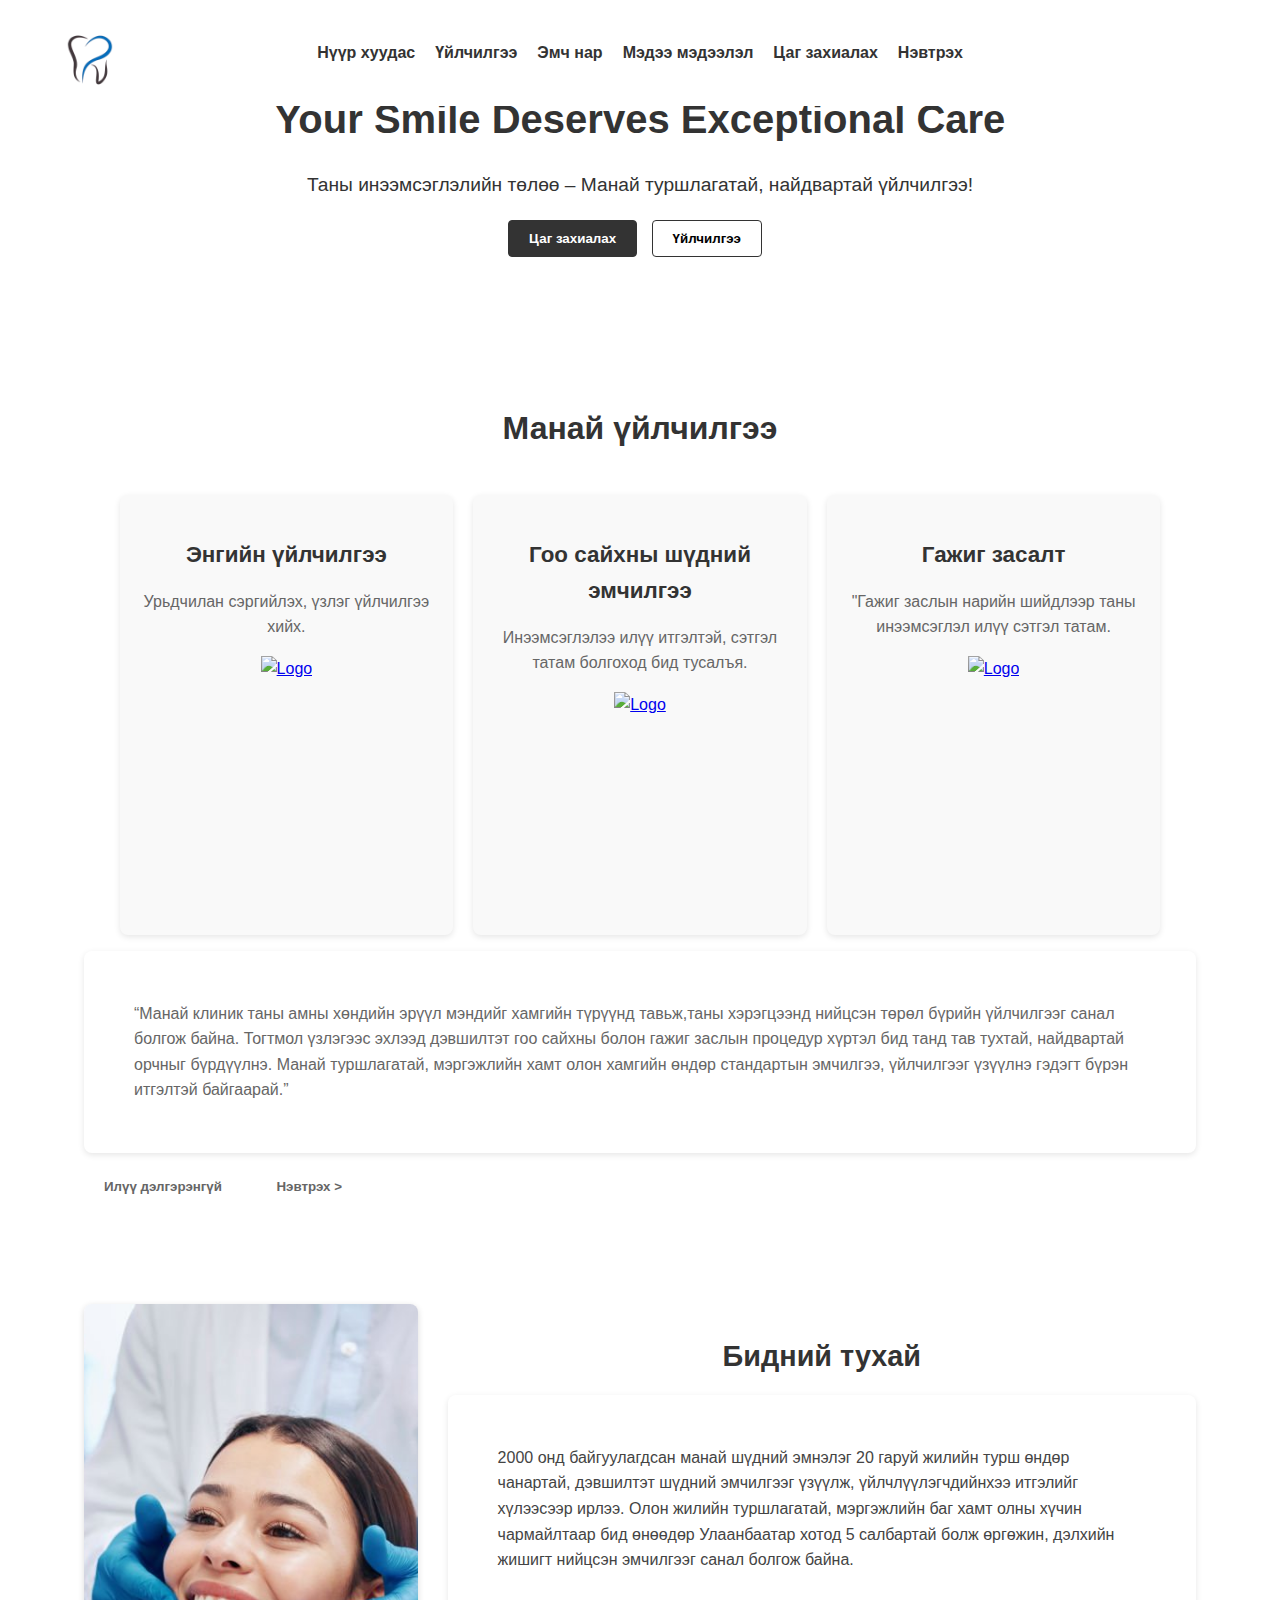
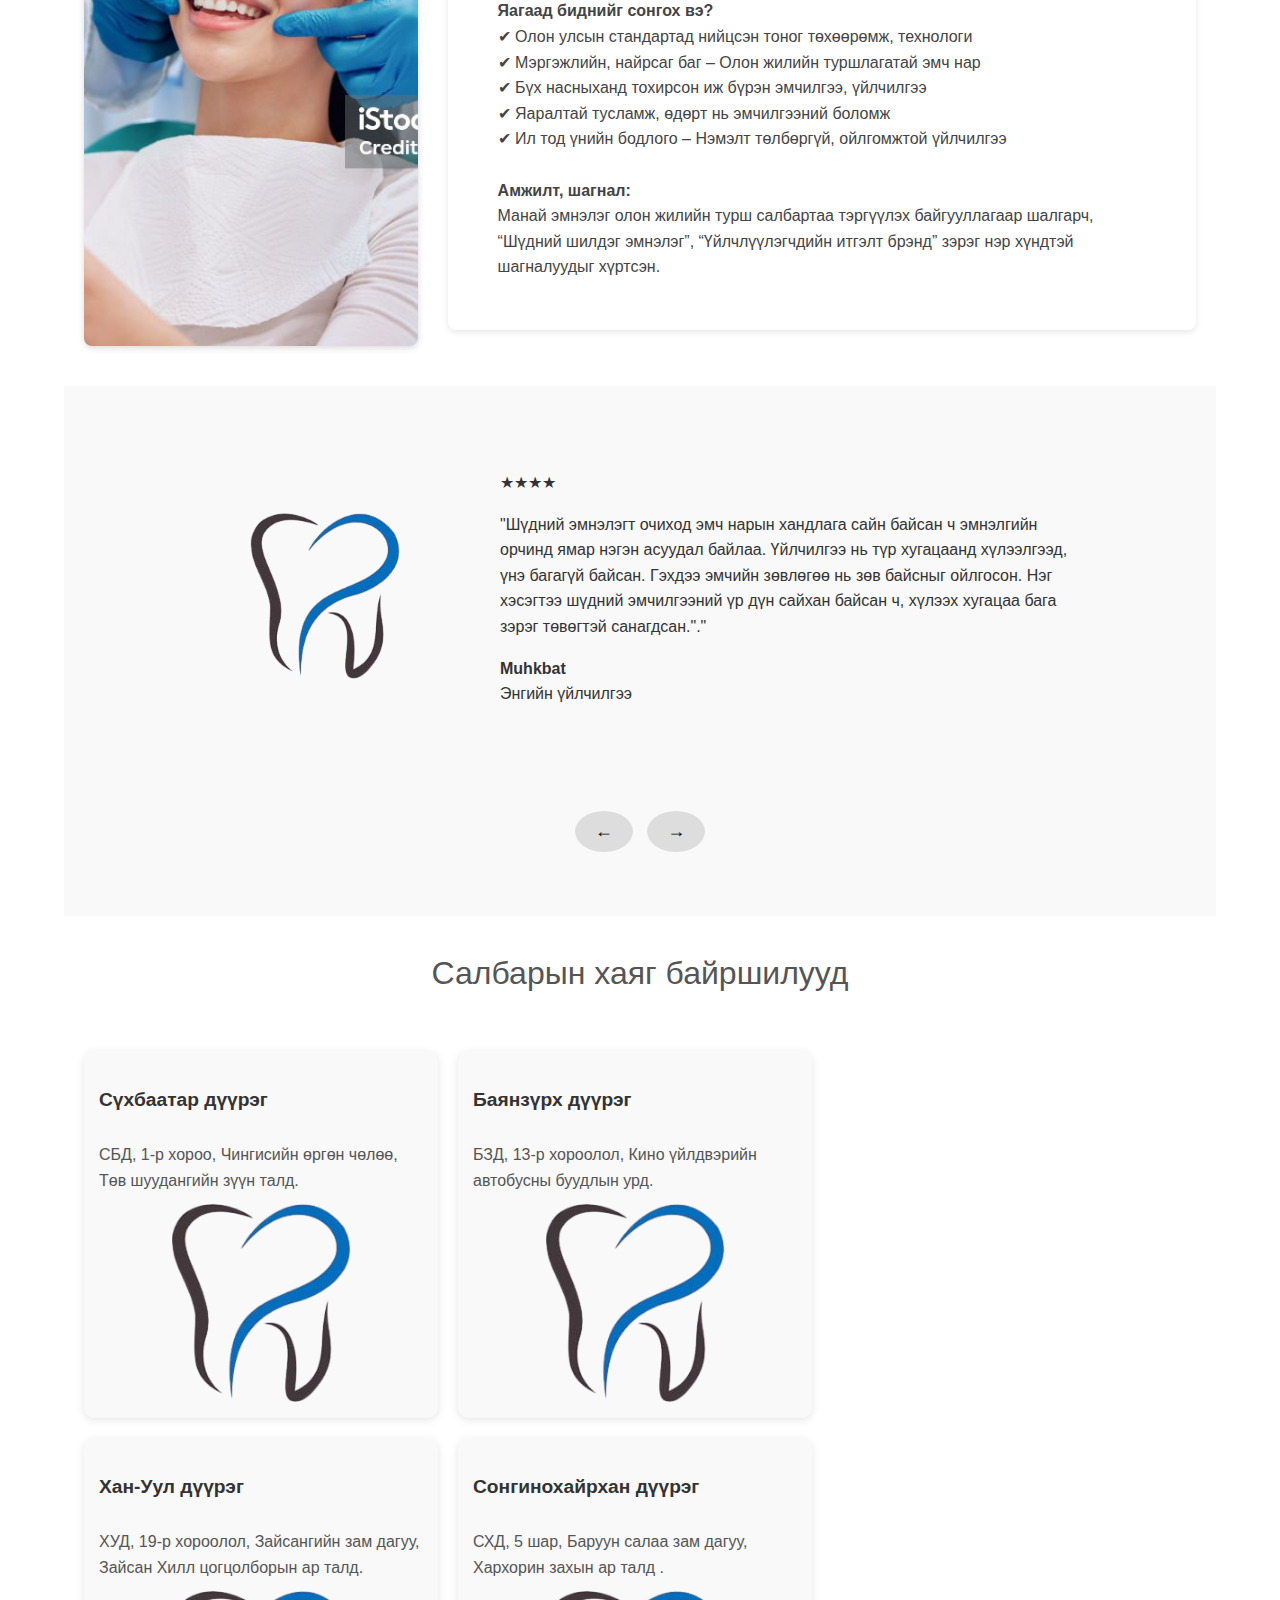
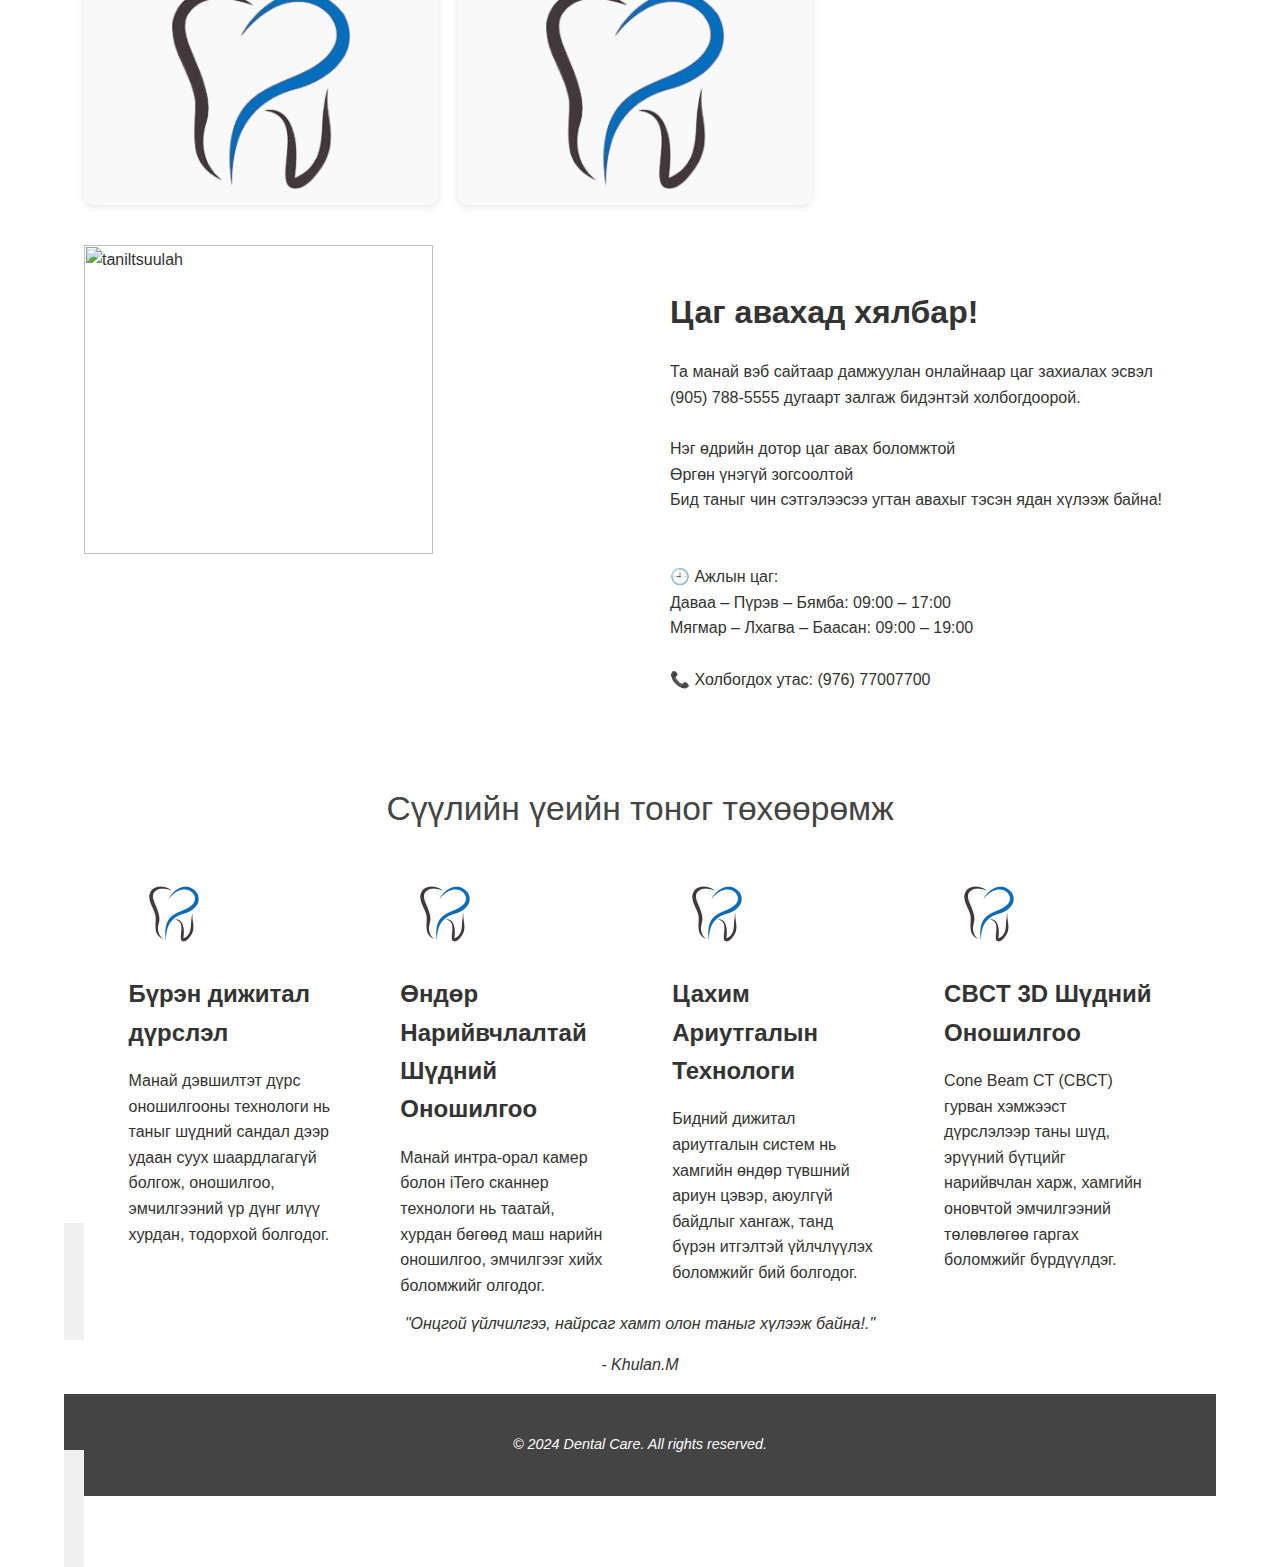
==== home.html @ 423ccee4 "khunaa files" ====
<head>
    <meta charset="UTF-8" />
    <meta name="viewport" content="width=device-width, initial-scale=1.0" />
    <title>Dental Care</title>
    <link rel="stylesheet" href="home.css" />
  </head>
  <body>
    <div class="box">
    <header class="navbar">
      <div class="container">
        <a href="#" class="logo"><img src="logo.png" alt="Logo" /></a>
        <nav class="menu">
          <a href="#">Нүүр хуудас</a>
          <a href="#">Үйлчилгээ</a>
          <a href="#">Эмч нар</a>
          <a href="#">Мэдээ мэдээлэл</a>
          <a href="#">Цаг захиалах</a>
          <a href="#">Нэвтрэх</a>
        </nav>
      </div>
    </header>

    <section class="hero">
      <div class="container">
        <h1>Your Smile Deserves Exceptional Care</h1>
        <p>Таны инээмсэглэлийн төлөө – Манай туршлагатай, найдвартай үйлчилгээ!</p>
        <button class="btn primary">Цаг захиалах</button>
        <button class="btn">Үйлчилгээ</button>
      </div>
    </section>

    <section class="services">
      <div class="container">
        <h2>Манай үйлчилгээ</h2>
        <div class="grid">
          <div class="card">
            <h3>Энгийн үйлчилгээ</h3>
            <p>Урьдчилан сэргийлэх, үзлэг үйлчилгээ хийх.</p>
            <a href="#" class="photo1"><img src="" alt="Logo" /></a>

          </div>
          <div class="card">
            <h3>Гоо сайхны шүдний эмчилгээ</h3>
            <p>Инээмсэглэлээ илүү итгэлтэй, сэтгэл татам болгоход бид тусалъя.</p>
            <a href="#" class="photo1"><img src="" alt="Logo" /></a>

          </div>
          <div class="card">
            <h3>Гажиг засалт</h3>
            <p>"Гажиг заслын нарийн шийдлээр таны инээмсэглэл илүү сэтгэл татам.</p>
            <a href="#" class="photo1"><img src="" alt="Logo" /></a>

          </div>
       
        </div>
        <div class="cardIntro">
            <p>
                “Манай клиник таны амны хөндийн эрүүл мэндийг хамгийн түрүүнд тавьж,таны хэрэгцээнд нийцсэн төрөл бүрийн үйлчилгээг санал болгож байна.
                  Тогтмол үзлэгээс эхлээд дэвшилтэт гоо сайхны болон гажиг заслын процедур хүртэл бид танд тав тухтай, найдвартай орчныг бүрдүүлнэ.
                   Манай туршлагатай, мэргэжлийн хамт олон хамгийн өндөр стандартын эмчилгээ, үйлчилгээг үзүүлнэ гэдэгт бүрэн итгэлтэй байгаарай.”
            </p>
           
        </div>
        <button class="ctn primary">Илүү дэлгэрэнгүй</button>
        <button class="ctn">Нэвтрэх > </button>
      </div>
    </section>


 <section class="intro">
    <div class="intro-photo">
      <img src="khun.jpg" alt="Эмнэлгийн зураг" />
    </div>
  
    <div class="welcome-text">
      <h3>Бидний тухай</h3>
      <p>
        2000 онд байгуулагдсан манай шүдний эмнэлэг 20 гаруй жилийн турш өндөр чанартай, дэвшилтэт шүдний эмчилгээг үзүүлж,
        үйлчлүүлэгчдийнхээ итгэлийг хүлээсээр ирлээ. Олон жилийн туршлагатай, мэргэжлийн баг хамт олны хүчин чармайлтаар бид
        өнөөдөр  Улаанбаатар хотод 5 салбартай болж өргөжин, дэлхийн жишигт нийцсэн эмчилгээг санал болгож байна.
        <br /><br />
        <strong>Яагаад биднийг сонгох вэ?</strong><br />
        ✔ Олон улсын стандартад нийцсэн тоног төхөөрөмж, технологи<br />
        ✔ Мэргэжлийн, найрсаг баг – Олон жилийн туршлагатай эмч нар<br />
        ✔ Бүх насныханд тохирсон иж бүрэн эмчилгээ, үйлчилгээ<br />
        ✔ Яаралтай тусламж, өдөрт нь эмчилгээний боломж<br />
        ✔ Ил тод үнийн бодлого – Нэмэлт төлбөргүй, ойлгомжтой үйлчилгээ
        <br /><br />
        <strong>Амжилт, шагнал:</strong><br />
        Манай эмнэлэг олон жилийн турш салбартаа тэргүүлэх байгууллагаар шалгарч,
        “Шүдний шилдэг эмнэлэг”, “Үйлчлүүлэгчдийн итгэлт брэнд” зэрэг нэр хүндтэй шагналуудыг хүртсэн.
      </p>
    </div>
  </section>

  <section class="userComment">

    <div class="comment-slide">
      <div class="comment-image">
        <img src="logo.png" alt="Patient Photo">
      </div>
      <div class="user-content">
        <div class="stars">★★★★</div>
        <p class="quote">
           "Шүдний эмнэлэгт очиход эмч нарын хандлага сайн байсан ч эмнэлгийн орчинд 
          ямар нэгэн асуудал байлаа. Үйлчилгээ нь түр хугацаанд хүлээлгээд, үнэ багагүй байсан. Гэхдээ эмчийн зөвлөгөө нь зөв байсныг ойлгосон. Нэг хэсэгтээ шүдний эмчилгээний үр дүн сайхан байсан ч, хүлээх хугацаа бага зэрэг төвөгтэй санагдсан."."
        </p>
        <p class="author"><strong>Muhkbat</strong><br>Энгийн үйлчилгээ</p>

      </div>
    </div>
  
    <div class="userComment-buttons">
      <button onclick="prevSlide()">←</button>
      <button onclick="nextSlide()">→</button>
    </div>
  </section>

  <!-- gazriin zurag oruulah heseg -->

  <p class="map-intro">Салбарын хаяг байршилууд</p>
  <section class="locations">
    <div class="locationPhotos">
      <div class="lo1">
        <h3> Сүхбаатар дүүрэг </h3>
        <p>СБД, 1-р хороо, Чингисийн өргөн чөлөө, Төв шуудангийн зүүн талд.</p>
        <a href="#"><img src="logo.png" alt="Logo"></a>
      </div>
      <div class="lo1">
        <h3> Баянзүрх дүүрэг</h3>
        <p> БЗД, 13-р хороолол, Кино үйлдвэрийн автобусны буудлын урд.</p>
        <a href="#"><img src="logo.png" alt="Logo"></a>
      </div>
      <div class="lo1">
        <h3>Хан-Уул дүүрэг</h3>
        <p>ХУД, 19-р хороолол, Зайсангийн зам дагуу, Зайсан Хилл цогцолборын ар талд.</p>
        <a href="#"><img src="logo.png" alt="Logo"></a>
      </div>
      <div class="lo1">
        <h3>Сонгинохайрхан дүүрэг</h3>
        <p>СХД, 5 шар, Баруун салаа зам дагуу, Хархорин захын ар талд
          .</p>
        <a href="#"><img src="logo.png" alt="Logo"></a>
      </div>
    </div>

    <div class="map">
      <iframe
        src="https://www.google.com/maps/embed?pb=!1m18!1m12!1m3!1d2924.179689993619!2d106.88904917625906!3d47.91231917107295!2m3!1f0!2f0!3f0!3m2!1i1024!2i768!4f13.1!3m3!1m2!1s0x38aa1b4b28d0c2e1%3A0x2b7ad7bd2439a4f5!2zMTAtcnJlbiBjaG9yb29sb2wsIPCfjeCfk-CfjOCfl-CfjeCfmCDQkdC10LvRgtGA0LDQuw!5e0!3m2!1sen!2smn!4v1710224345667!5m2!1sen!2smn"
        allowfullscreen="" loading="lazy" referrerpolicy="no-referrer-when-downgrade">
      </iframe>
    </div>
  </section>

  <!-- tsagiin huvaari oruulah hesg -->
   <section class="contact">
    <div class="contactInfo">
      <div class="photo_clinic">
      <img src="Image from Figma (1).png" alt="taniltsuulah"/>
      
    </div>
    <div class="intro-clinic">
       <h1>Цаг авахад хялбар!</h1>
       <p>Та манай вэб сайтаар дамжуулан онлайнаар цаг захиалах эсвэл
        <br> (905) 788-5555 дугаарт залгаж бидэнтэй холбогдоорой.
        <br>
        <br>
         Нэг өдрийн дотор цаг авах боломжтой<br>
         Өргөн үнэгүй зогсоолтой
         <br>
        Бид таныг чин сэтгэлээсээ угтан авахыг тэсэн ядан хүлээж байна!
        <br>
        <br>
        <br>
        🕘 Ажлын цаг:
        <br>
        Даваа – Пүрэв – Бямба: 09:00 – 17:00<br>
        Мягмар – Лхагва – Баасан: 09:00 – 19:00<br>
        <br>
        📞 Холбогдох утас: (976) 77007700<br>
        
        </p>
    </div>
    </div>
   </section>
  

  <!-- suuliin uyiin devshiltet tehnologi -->
   <section>
    <p class="techno-header">Cүүлийн үеийн тоног төхөөрөмж</p>

     <div class="tehnologi">
      <div class="techno-intro">
        <img src="logo.png" alt="logo"/>
        <h1>Бүрэн дижитал дүрслэл</h1>
        <p>Манай дэвшилтэт дүрс оношилгооны технологи нь
           таныг шүдний сандал дээр удаан суух шаардлагагүй болгож, оношилгоо, эмчилгээний үр дүнг илүү хурдан, тодорхой болгодог.</p>
      </div>
      <div class="techno-intro">
        <img src="logo.png" alt="logo"/>

        <h1>Өндөр Нарийвчлалтай Шүдний Оношилгоо
        </h1>
        <p>Манай интра-орал камер болон iTero сканнер технологи нь таатай, хурдан бөгөөд маш нарийн оношилгоо, эмчилгээг хийх боломжийг олгодог.</p>
      </div>
      <div class="techno-intro">
        <img src="logo.png" alt="logo"/>

        <h1>Цахим Ариутгалын Технологи</h1>
        <p>Бидний дижитал ариутгалын систем нь хамгийн өндөр түвшний ариун цэвэр, аюулгүй байдлыг хангаж, танд бүрэн итгэлтэй үйлчлүүлэх боломжийг бий болгодог.</p>
      </div>
      <div class="techno-intro">
        <img src="logo.png" alt="logo"/>

        <h1>CBCT 3D Шүдний Оношилгоо</h1>
        <p>Cone Beam CT (CBCT) гурван хэмжээст дүрслэлээр таны шүд, эрүүний бүтцийг нарийвчлан харж, хамгийн оновчтой эмчилгээний төлөвлөгөө гаргах боломжийг бүрдүүлдэг.</p>
      </div>
     </div>
   </section>
   <!-- suuliin uyiin tonog tokhoomj end -->





  





  




  <sectin class="testimonial">
      <div class="container">
        <blockquote>"Онцгой үйлчилгээ, найрсаг хамт олон таныг хүлээж байна!."</blockquote>
        <p>- Khulan.M</p>
      </div>
  </section>

    

    <footer class="footer">
      <div class="container">
        <p>&copy; 2024 Dental Care. All rights reserved.</p>
      </div>
    </footer>

    <script src="home.js"></script>
  </div>
  </body>
</html>
---- home.css ----
/* dental_website/style.css */
.box{
  width: 90%; /* Дэлгэцийн 80% өргөн */
}
.section{
  background-color: #ffffff;
  box-shadow: #ade1e0;
}
body {
  display: flex;
  justify-content: center;


    margin: 0;
    font-family: Arial, sans-serif;
    line-height: 1.6;
    background: #fff;
    color: #333;
    position: relative;
  }
  
 
  .container {
    max-width: 1200px;
    margin: 0 auto;
    padding: 0 20px;
  }
  
  .navbar {
    background-color: #fff;
   
    padding: 40px 0;
    display: flex;
    justify-content: space-between;
 

  }
  header {
    position: fixed;
    top: 0;
    left: 0;
    width: 100%;
    z-index: 9999; /* өндөр утга тавьж header-ийг бүх зүйлийн дээр гаргана */
  }
  
  
  .logo img {
    height: 5em;
    position: absolute;
    left: 50px;
    top: 20px; 

  }
  
  .menu {
    display: flex;
    gap: 20px;
  }
  
  .menu a {
    text-decoration: none;
    color: #333;
    font-weight: bold;
    transition: color 0.3s;
  }
  
  .menu a:hover {
    color: #0077cc;
  }
  /* header section end */
  
  .hero {
    
    padding: 60px 0;
    
    text-align: center;

  }
  
  .hero h1 {
    font-size: 2.5rem;
    margin-bottom: 10px;
  }
  
  .hero p {
    font-size: 1.2rem;
    /* margin-bottom: 20px; */
  }
  
  .btn {
    padding: 10px 20px;
    border: 1px solid #333;
    background: none;
    cursor: pointer;
    margin-right: 10px;
    border-radius: 4px;
    font-weight: bold;
    transition: all 0.3s;
  }
  
  .btn:hover {
    background: #333;
    color: #fff;
  }
  
  .btn.primary {
    background: #333;
    color: #fff;
  }
  /* hj */
  .services {
    padding: 60px 0;
    
  }
  
  .services h2 {
    text-align: center;
    margin-bottom: 40px;
    font-size: 2rem;
  }
  
  .grid {
    display: grid;
    grid-template-columns: 30% 30% 30%;
    gap: 20px;
    flex-wrap: wrap;
    justify-content: center;
  }
  
  .card {
    flex: 1 1 300px;
    background: #f9f9f9;
    padding: 20px;
    border-radius: 8px;
    box-shadow: 0 2px 6px rgba(0, 0, 0, 0.1);
    text-align: center;
    transition: transform 0.3s ease;
    height: 400px;
  }
  
  .card:hover {
    transform: translateY(-5px);
  }
  
  .card h3 {
    margin-bottom: 10px;
    font-size: 1.4rem;
  }
  
  .card p {
    color: #666;
  }
  .cardIntro p {
    border-radius: 8px;
    box-shadow: 0 2px 6px rgba(0, 0, 0, 0.1);
    padding: 50px;
     color: #666;
  }
  .ctn {
    padding: 10px 20px;
    background-color: white;
    cursor: pointer;
    margin-right: 10px;
    border: none;
    color: #666;

    font-weight: bold;
    transition: all 0.3s;
  }
  
  
  .ctn:hover {
    background: #f9f9f9;
  }
 .photo1{
  width: 100%;
  height: fit-content;
 }
 
  /* uilcilgeenii tovch medeelel end */
  .intro {
    padding: 40px 20px;
    display: grid;
    grid-template-columns: 30% 1fr;
    gap: 30px;
    align-items: start;
  }
  
  .intro-photo img {
    width: 100%;
    height: 100%;
    border-radius: 8px;
    object-fit: cover;
    box-shadow: 0 2px 6px rgba(0, 0, 0, 0.15);
  }
  
  .welcome-text h3 {
    font-size: 1.8em;
    margin-bottom: 15px;
    text-align: center;
    color: #333;
  }
  
  .welcome-text p {
    font-size: 1em;
    line-height: 1.6;
    color: #444;
    background: #fff;
    padding: 50px;
    border-radius: 8px;
    box-shadow: 0 2px 6px rgba(0, 0, 0, 0.1);
  }
  /* emnelegiin taniltsuulga section end */
  .userComment {
    display: grid;
    place-items: center;
    background-color: #f9f9f9;
    padding: 40px;
    position: relative;
    height: 50%;

  }
  
  .comment-slide {
    display: grid;
    grid-template-columns: 30% 1fr;
    gap: 20px;
    align-items: center;
    width: 100%;
    max-width: 900px;
  }
  
  .comment-image img {
    width: 100%;
    border-radius: 10px;
    object-fit: cover;
  }
  
  .user-content {
    padding: 20px;
  }
  
  .testimonial-content .stars {
    font-size: 1.5em;
    color: #FFD700;
  }
  
  .userComment-buttons {
    margin-top: 20px;
  }
  
  .userComment-buttons button {
    padding: 10px 20px;
    font-size: 18px;
    margin: 0 5px;
    border-radius: 50%;
    border: none;
    background-color: #ddd;
    cursor: pointer;
  }
  
/* hereglegchdiin setgegdel end   */


.locations {
  display: grid;
  grid-template-columns: 2fr 1fr; /* Зурагнууд: 2, Газрын зураг: 1 */
  gap: 20px;
  align-items: stretch;
  padding: 20px;
}

.locationPhotos {
  display: grid;
  grid-template-columns: 1fr 1fr; /* 2 багана */
  gap: 20px;
}

.lo1 {
  background-color: #f9f9f9;
  padding: 15px;
  border-radius: 10px;
  box-shadow: 0 2px 8px rgba(0, 0, 0, 0.1);
  display: flex;
  flex-direction: column;
  justify-content: space-between;
}

.lo1 h3 {
  font-size: 1.2em;
  margin-bottom: 10px;
  color: #333;
}

.lo1 p {
  flex-grow: 1;
  margin-bottom: 10px;
  color: #555;
}

.lo1 a img {
  width: 100%;
  height: 200px;
  object-fit: cover;
  border-radius: 8px;
}

.map {
  height: 100%;
}

.map iframe {
  width: 100%;
  height: 100%;
  border-radius: 10px;
  border: none;
  min-height: 100%;
}

/* Responsive */
@media (max-width: 768px) {
  .locations {
    grid-template-columns: 1fr;
  }

  .locationPhotos {
    grid-template-columns: 1fr;
  }
}
.map-intro{
  font-size: 2em;
  text-align: center;
  color: #555;
}


/* gazriin zurag oruulah end  */

.tehnologi{
  display: flex;
  flex-wrap: nowrap;
  justify-content: space-evenly;



}
.techno-header{
color: #444;
font-size: 2.1em;
text-align: center;
}
.techno-intro{
  width: 18%;
  height: 400px;
  border-radius: 5px;
align-items: center;
}
.techno-intro h1{
  color:#333;
  font-size: 1.5em;
}
.techno-intro img{
  width:90px;
  height: auto;

}

/* suuliin uyiin tonog tohooromj end */

.contactInfo{
  display: grid;
  grid-template-columns: 1fr 1fr;
  gap: 20px;
  padding: 20px;
}
.photo_clinic img {
  width: 80%;
  
}
.intro-clinic{
  width: 100%;
  padding: 20px;
  font-size: 1em;
  
}




  .testimonial {
    background: #f0f0f0;
    padding: 50px 20px;
    text-align: center;
    font-style: italic;
  }
  
  .footer {
    background: #444;
    color: #fff;
    padding: 25px 0;
    text-align: center;
    font-size: 0.9rem;
  }
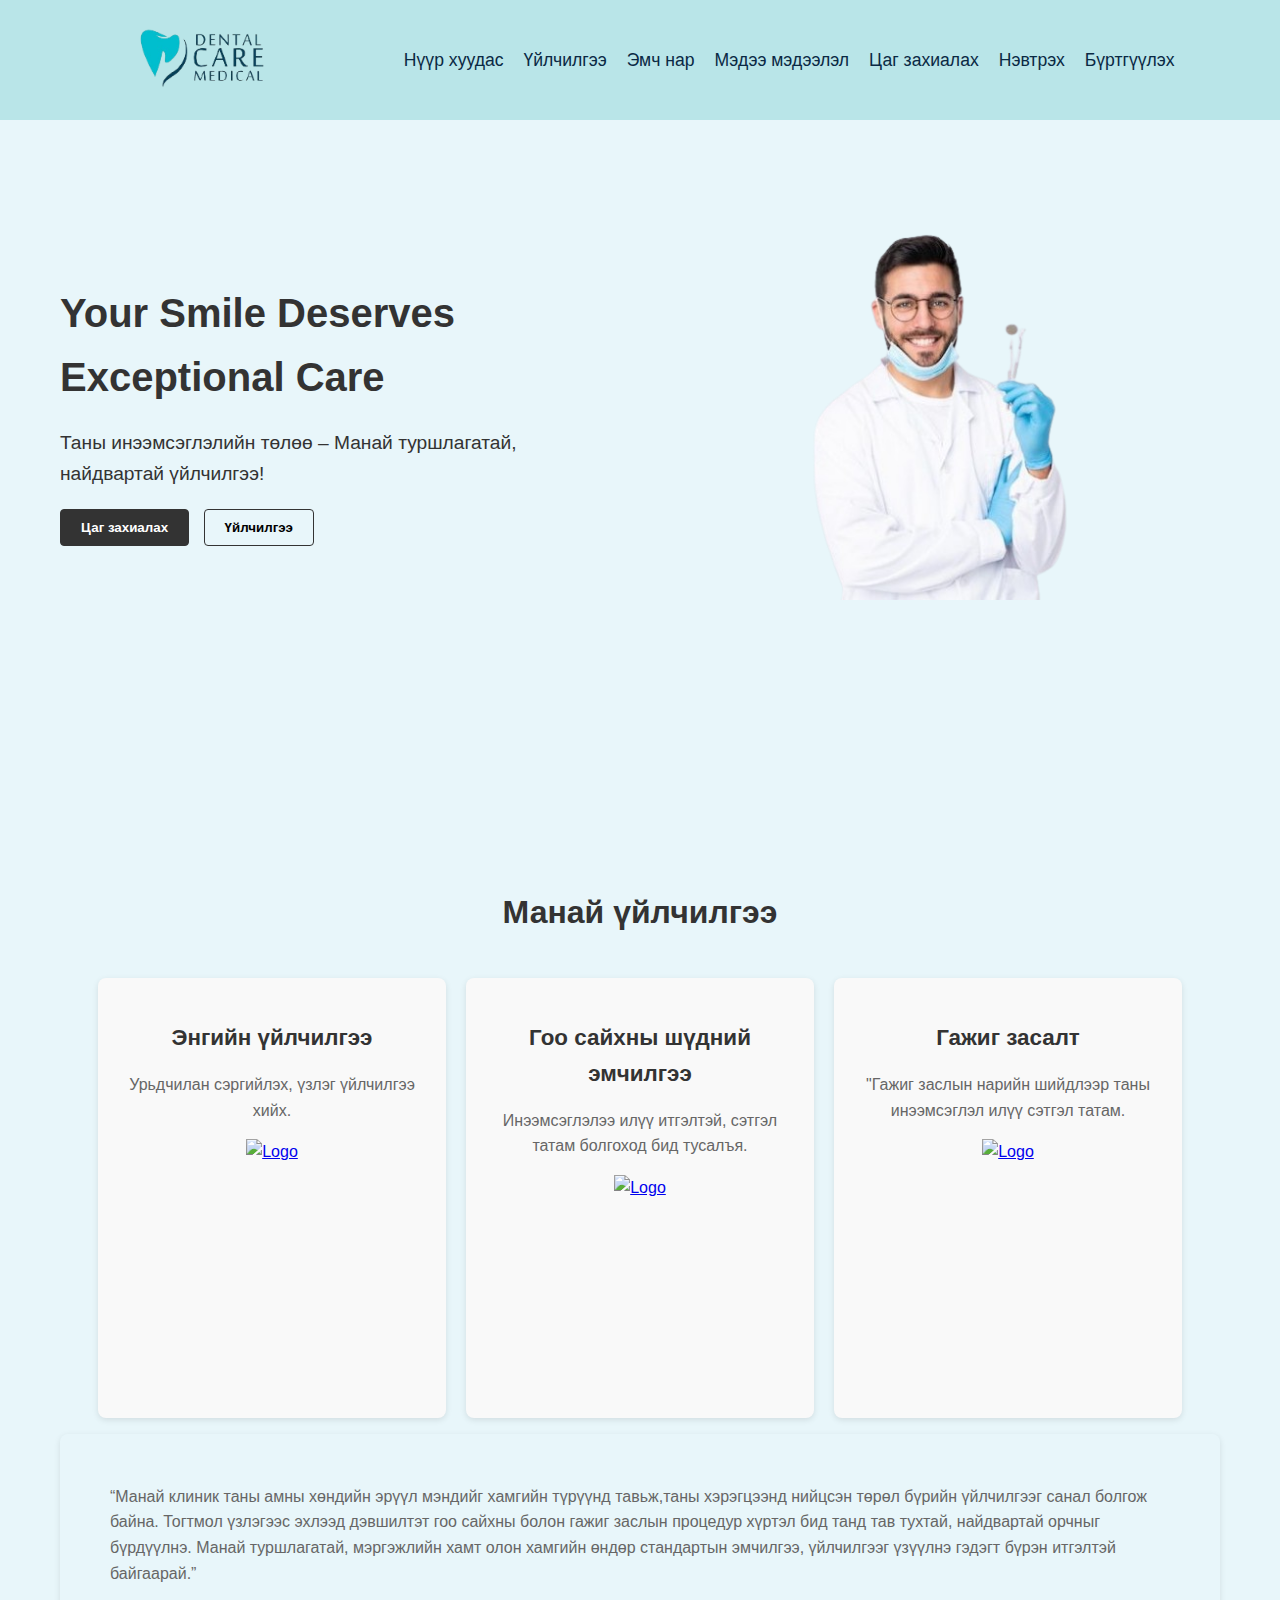
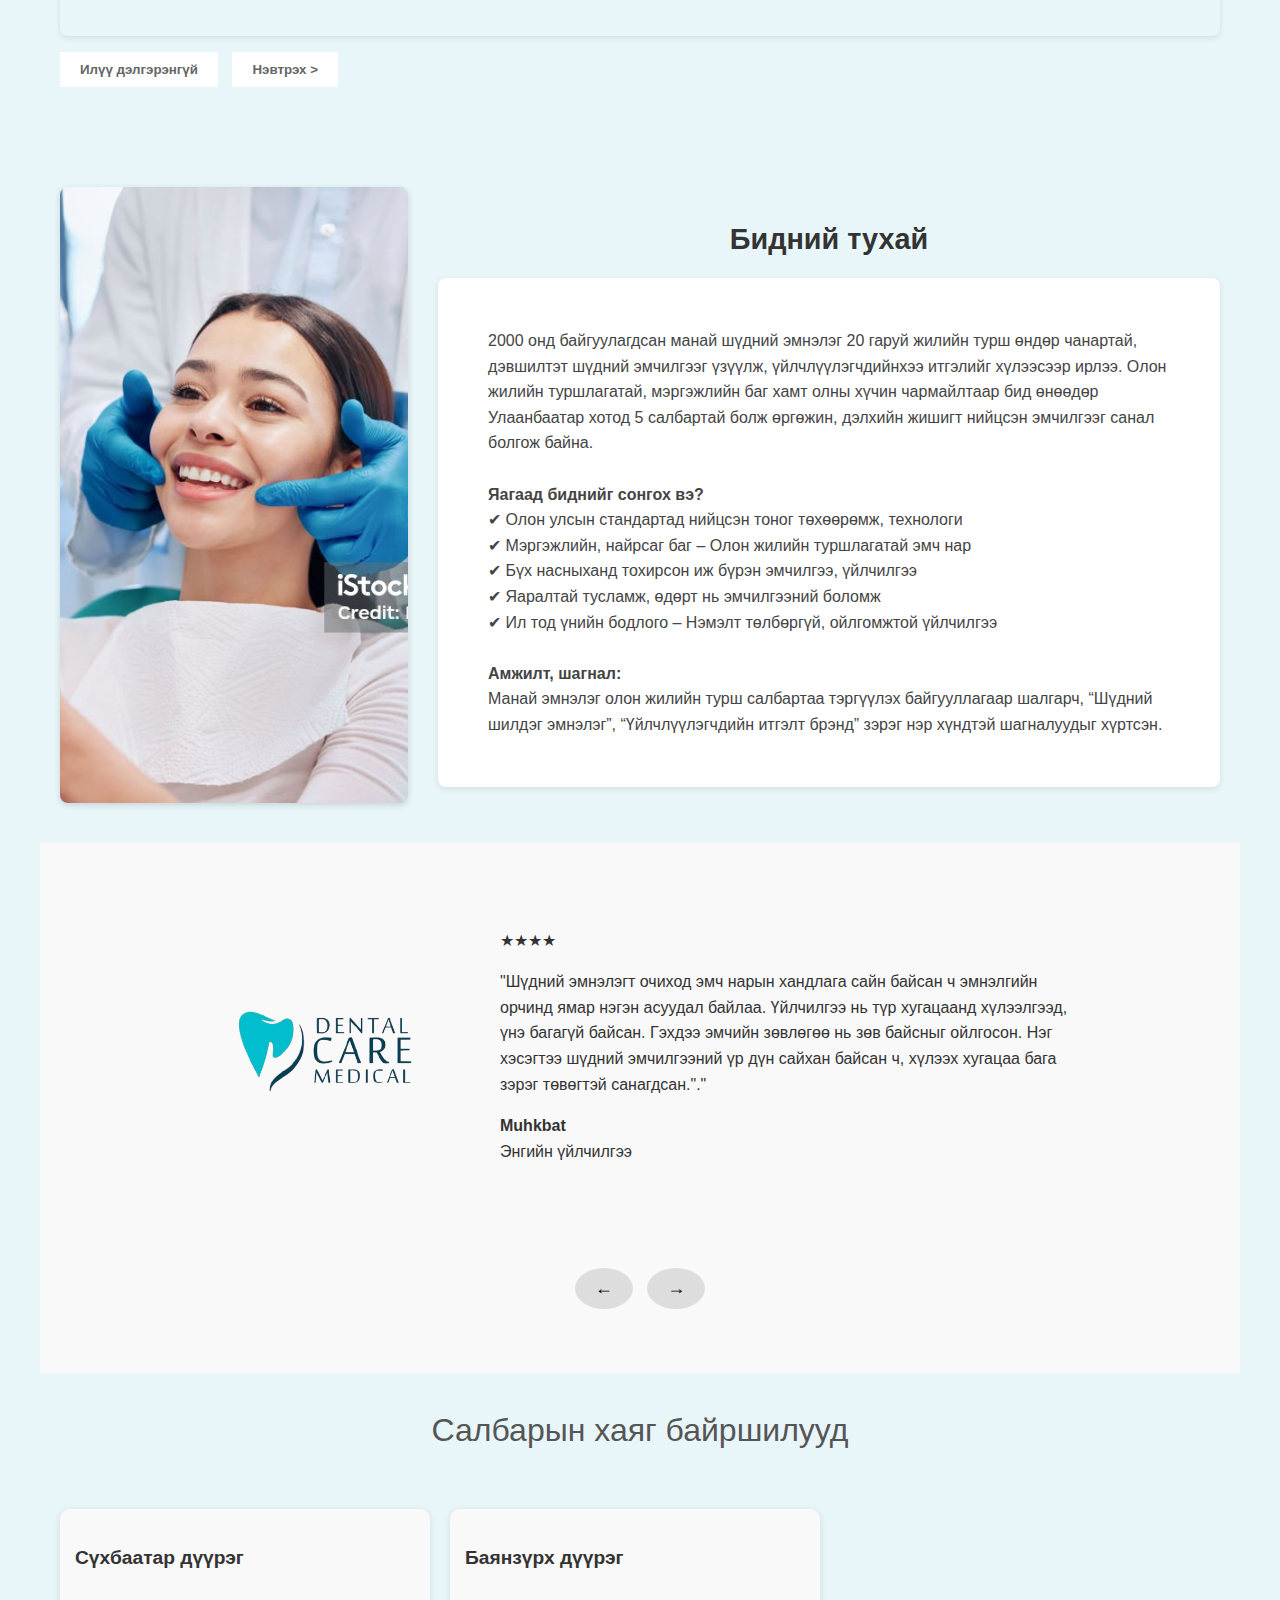
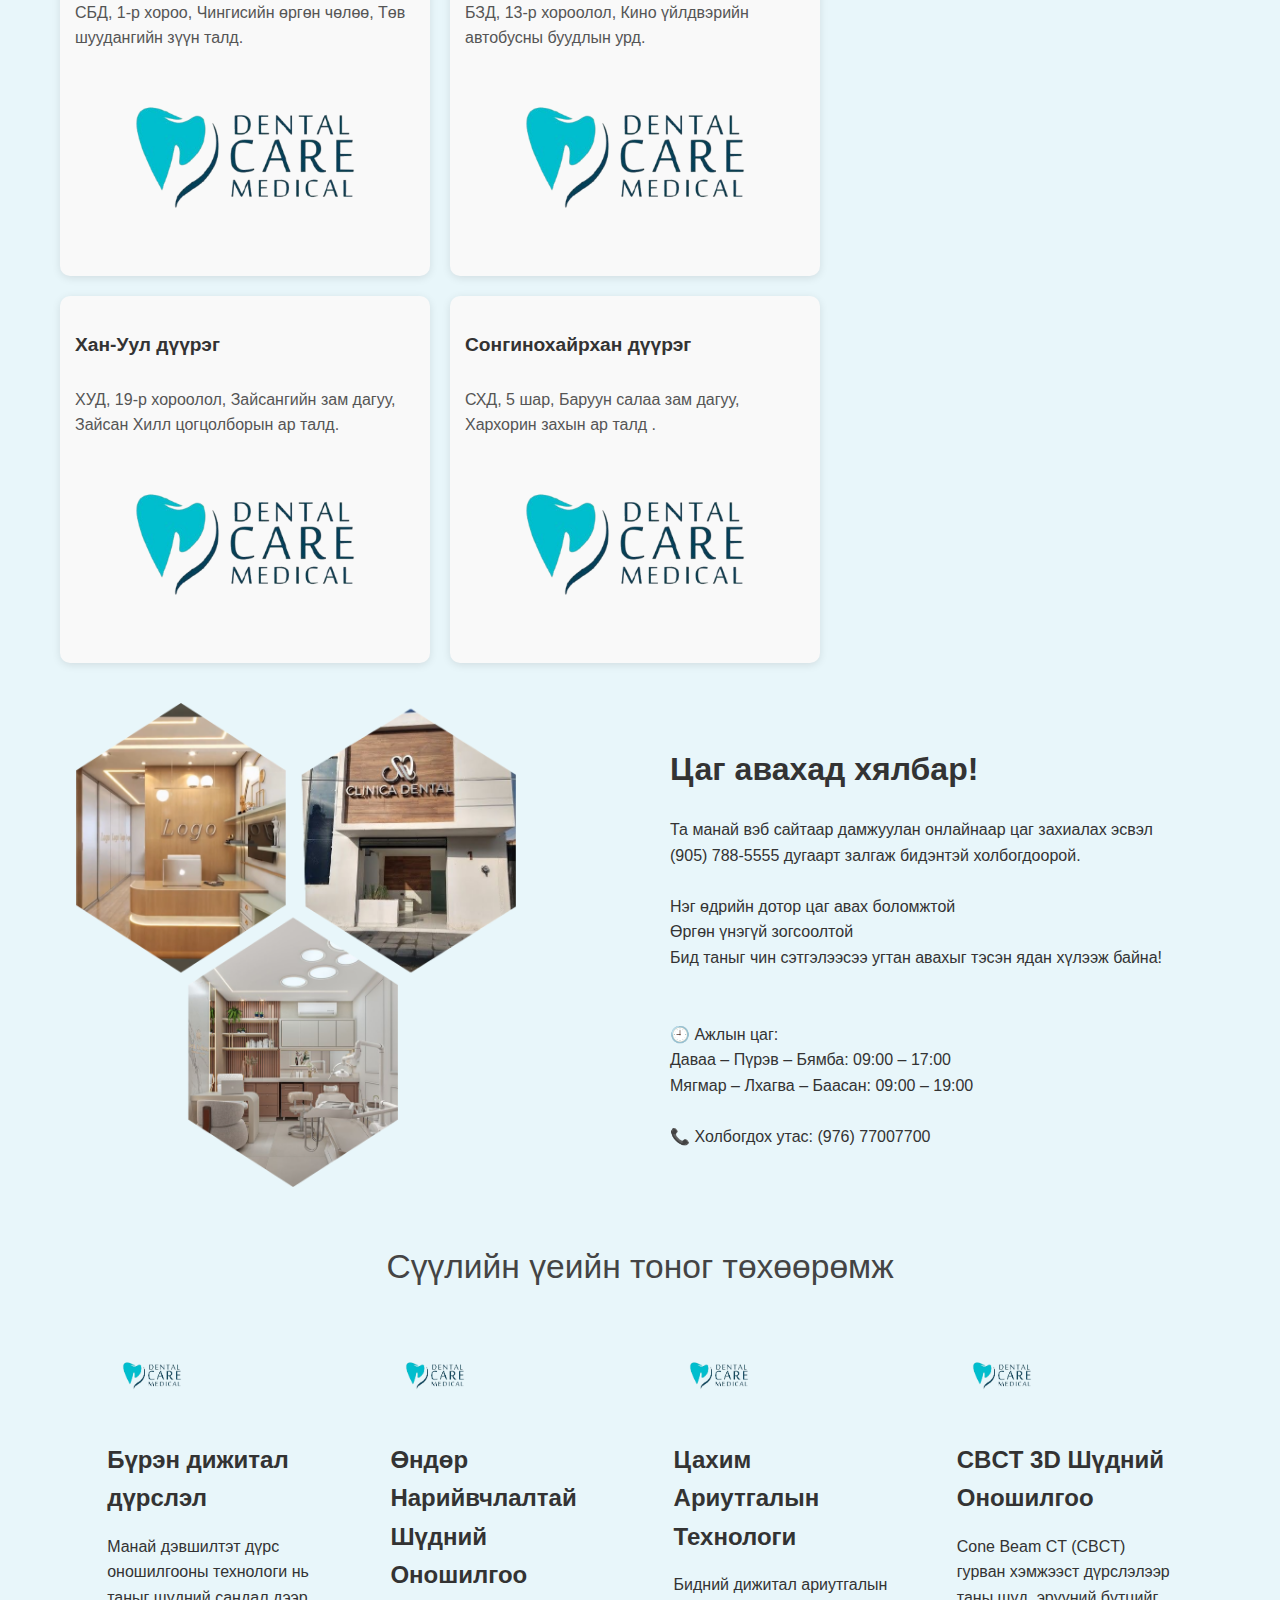
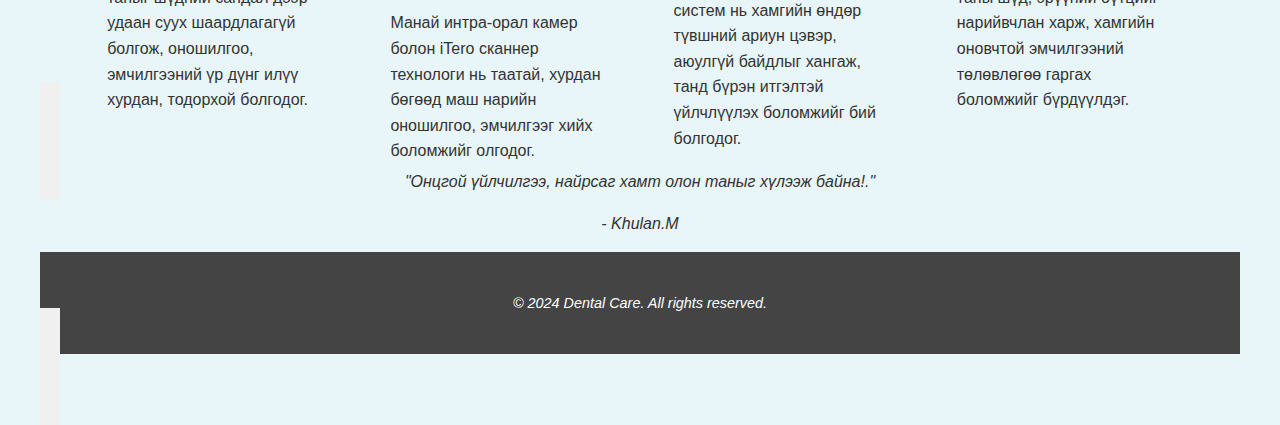
==== commit 5f566f73: "add sign in" ====
--- a/home.html
+++ b/home.html
@@ -7,15 +7,19 @@
   <body>
     <div class="box">
     <header class="navbar">
-      <div class="container">
+      <div class="container1">
         <a href="#" class="logo"><img src="logo.png" alt="Logo" /></a>
+
+   
         <nav class="menu">
           <a href="#">Нүүр хуудас</a>
           <a href="#">Үйлчилгээ</a>
           <a href="#">Эмч нар</a>
           <a href="#">Мэдээ мэдээлэл</a>
           <a href="#">Цаг захиалах</a>
-          <a href="#">Нэвтрэх</a>
+          <a href="sign.html">Нэвтрэх</a>
+          <a href="sign.html">Бүртгүүлэх</a>
+
         </nav>
       </div>
     </header>
@@ -26,6 +30,10 @@
         <p>Таны инээмсэглэлийн төлөө – Манай туршлагатай, найдвартай үйлчилгээ!</p>
         <button class="btn primary">Цаг захиалах</button>
         <button class="btn">Үйлчилгээ</button>
+      </div>
+      <div class="hero-image">
+        <img src="Dentist with Tools.png" alt="Hero Image" />
+
       </div>
     </section>
 
@@ -156,7 +164,7 @@
    <section class="contact">
     <div class="contactInfo">
       <div class="photo_clinic">
-      <img src="Image from Figma (1).png" alt="taniltsuulah"/>
+      <img src="image 1.png" alt="taniltsuulah"/>
       
     </div>
     <div class="intro-clinic">
@@ -218,6 +226,8 @@
      </div>
    </section>
    <!-- suuliin uyiin tonog tokhoomj end -->
+       
+   
 
 
 
--- a/home.css
+++ b/home.css
@@ -1,39 +1,57 @@
 /* dental_website/style.css */
+
+@import url('https://fonts.googleapis.com/css2?family=Fira+Sans+Condensed:ital,wght@0,100;0,200;0,300;0,400;0,500;0,600;0,700;0,800;0,900;1,100;1,200;1,300;1,400;1,500;1,600;1,700;1,800;1,900&display=swap');
+:root{
+  --primary-color: #E8F6FA;
+  --main-color1:#B9E5E8;
+  --main-color2: #7AB2D3;
+  --main-color3: #2973B2;
+  --font-color:#333;
+  --font-color2: #444;
+
+}
+.fira-sans-condensed-thin {
+  font-family: "Fira Sans Condensed", sans-serif;
+  font-weight: 100;
+  font-style: normal;
+}
+
+
+
 .box{
-  width: 90%; /* Дэлгэцийн 80% өргөн */
-}
-.section{
-  background-color: #ffffff;
-  box-shadow: #ade1e0;
-}
+max-width: 1200px;
+}
+
 body {
   display: flex;
   justify-content: center;
-
-
     margin: 0;
-    font-family: Arial, sans-serif;
+    font-family:sans-serif;
     line-height: 1.6;
-    background: #fff;
-    color: #333;
+    color:var(--font-color);
     position: relative;
+    width: 100%; /* Дэлгэцийн 90% өргөн */
+    background-color: var(--primary-color);
   }
   
  
   .container {
-    max-width: 1200px;
     margin: 0 auto;
     padding: 0 20px;
-  }
-  
+   
+  }
+  /* section1 */
+  .container1{
+    justify-content: space-evenly;
+    align-items: center;
+    display: flex;
+    height: 60px;
+
+  }
   .navbar {
-    background-color: #fff;
-   
-    padding: 40px 0;
-    display: flex;
-    justify-content: space-between;
- 
-
+    background-color: var(--main-color1);
+    padding: 30px 0;
+  
   }
   header {
     position: fixed;
@@ -45,38 +63,38 @@
   
   
   .logo img {
-    height: 5em;
-    position: absolute;
-    left: 50px;
-    top: 20px; 
-
+    height: 13em;
   }
   
   .menu {
     display: flex;
     gap: 20px;
+   
   }
   
   .menu a {
     text-decoration: none;
-    color: #333;
-    font-weight: bold;
+    color:#0a2944;
     transition: color 0.3s;
+    font-size: 1.1em;
+  
   }
   
   .menu a:hover {
-    color: #0077cc;
+    color:black;
   }
   /* header section end */
   
   .hero {
-    
-    padding: 60px 0;
-    
-    text-align: center;
-
-  }
-  
+    display: flex;
+    padding: 200px 0;
+    text-align: center;
+    align-items: center;
+  }
+  .hero .container {
+    flex: 1; /* Хамгийн их зайг эзэлнэ */
+    text-align: left; /* Тайлбарыг зүүн талд байрлуулна */
+  }
   .hero h1 {
     font-size: 2.5rem;
     margin-bottom: 10px;
@@ -85,6 +103,11 @@
   .hero p {
     font-size: 1.2rem;
     /* margin-bottom: 20px; */
+  }
+  .hero-image img {
+    width: 600px;
+    height: auto;
+    
   }
   
   .btn {
